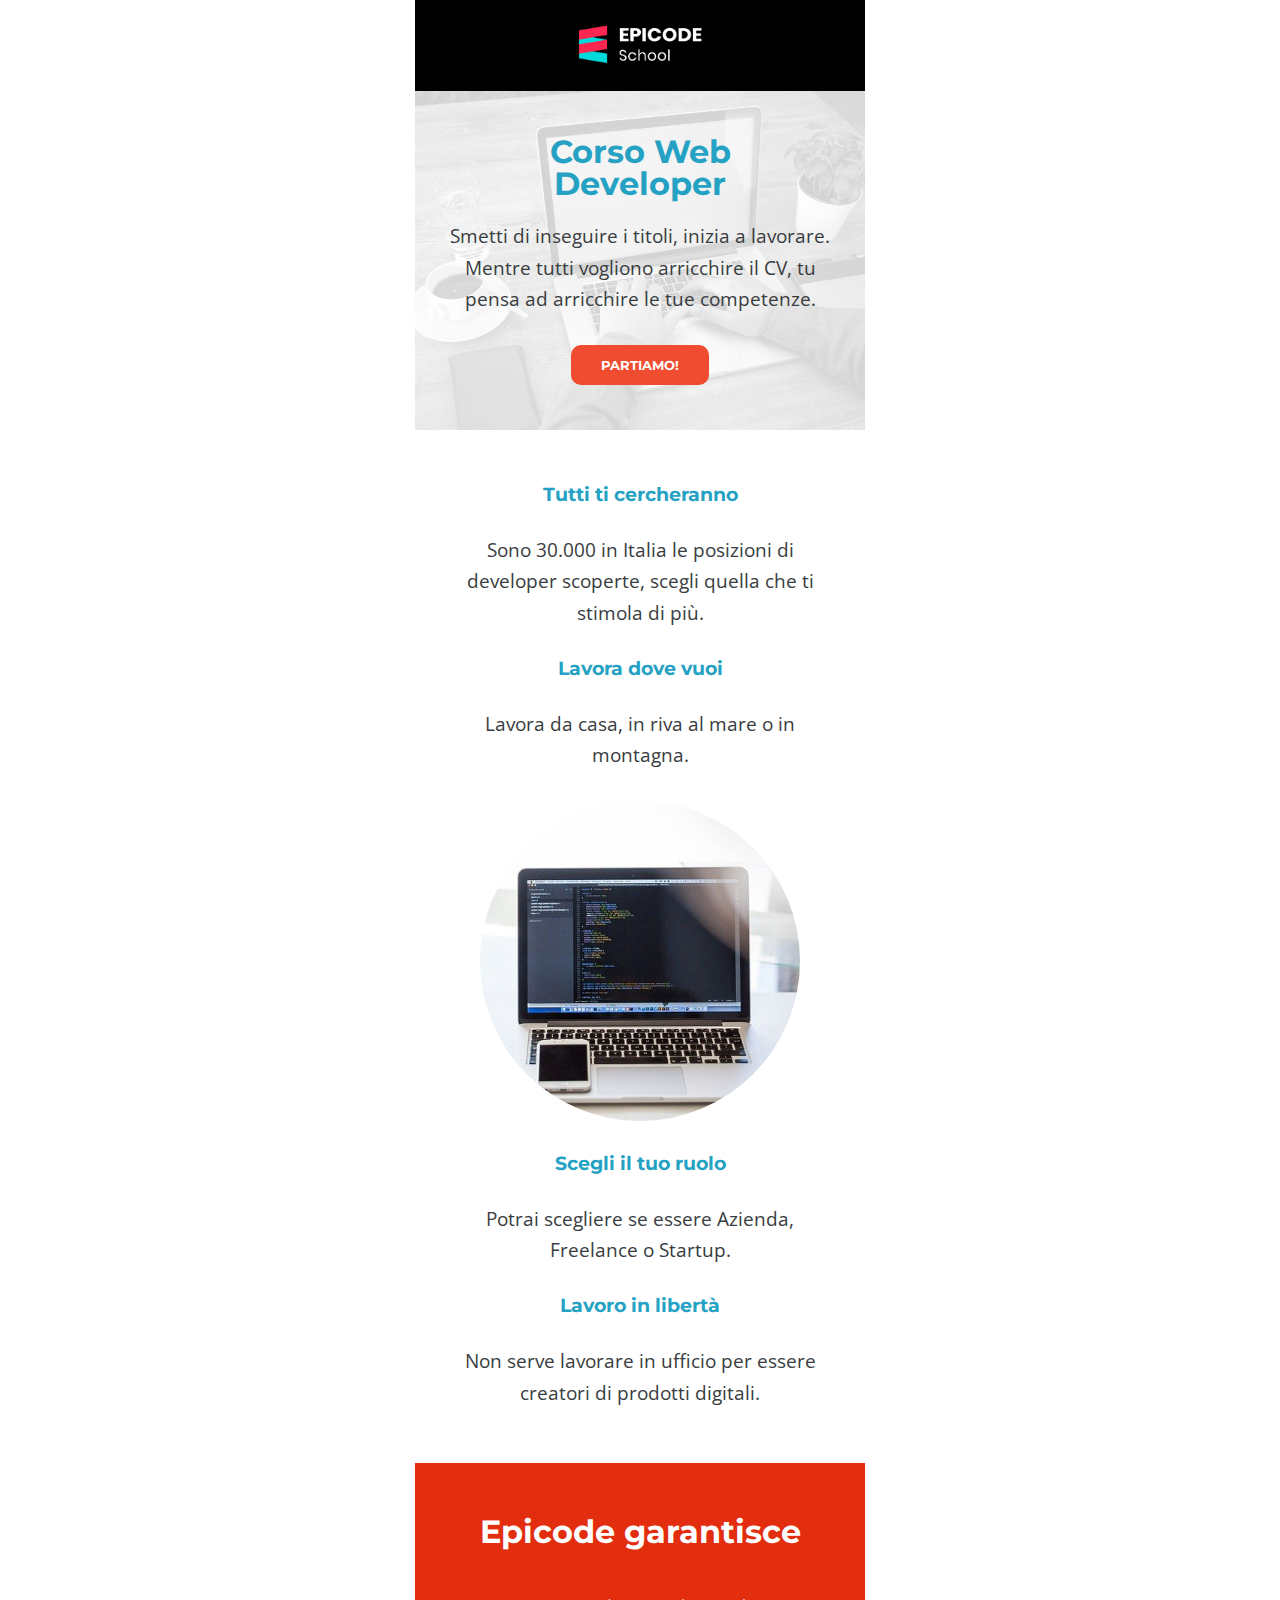
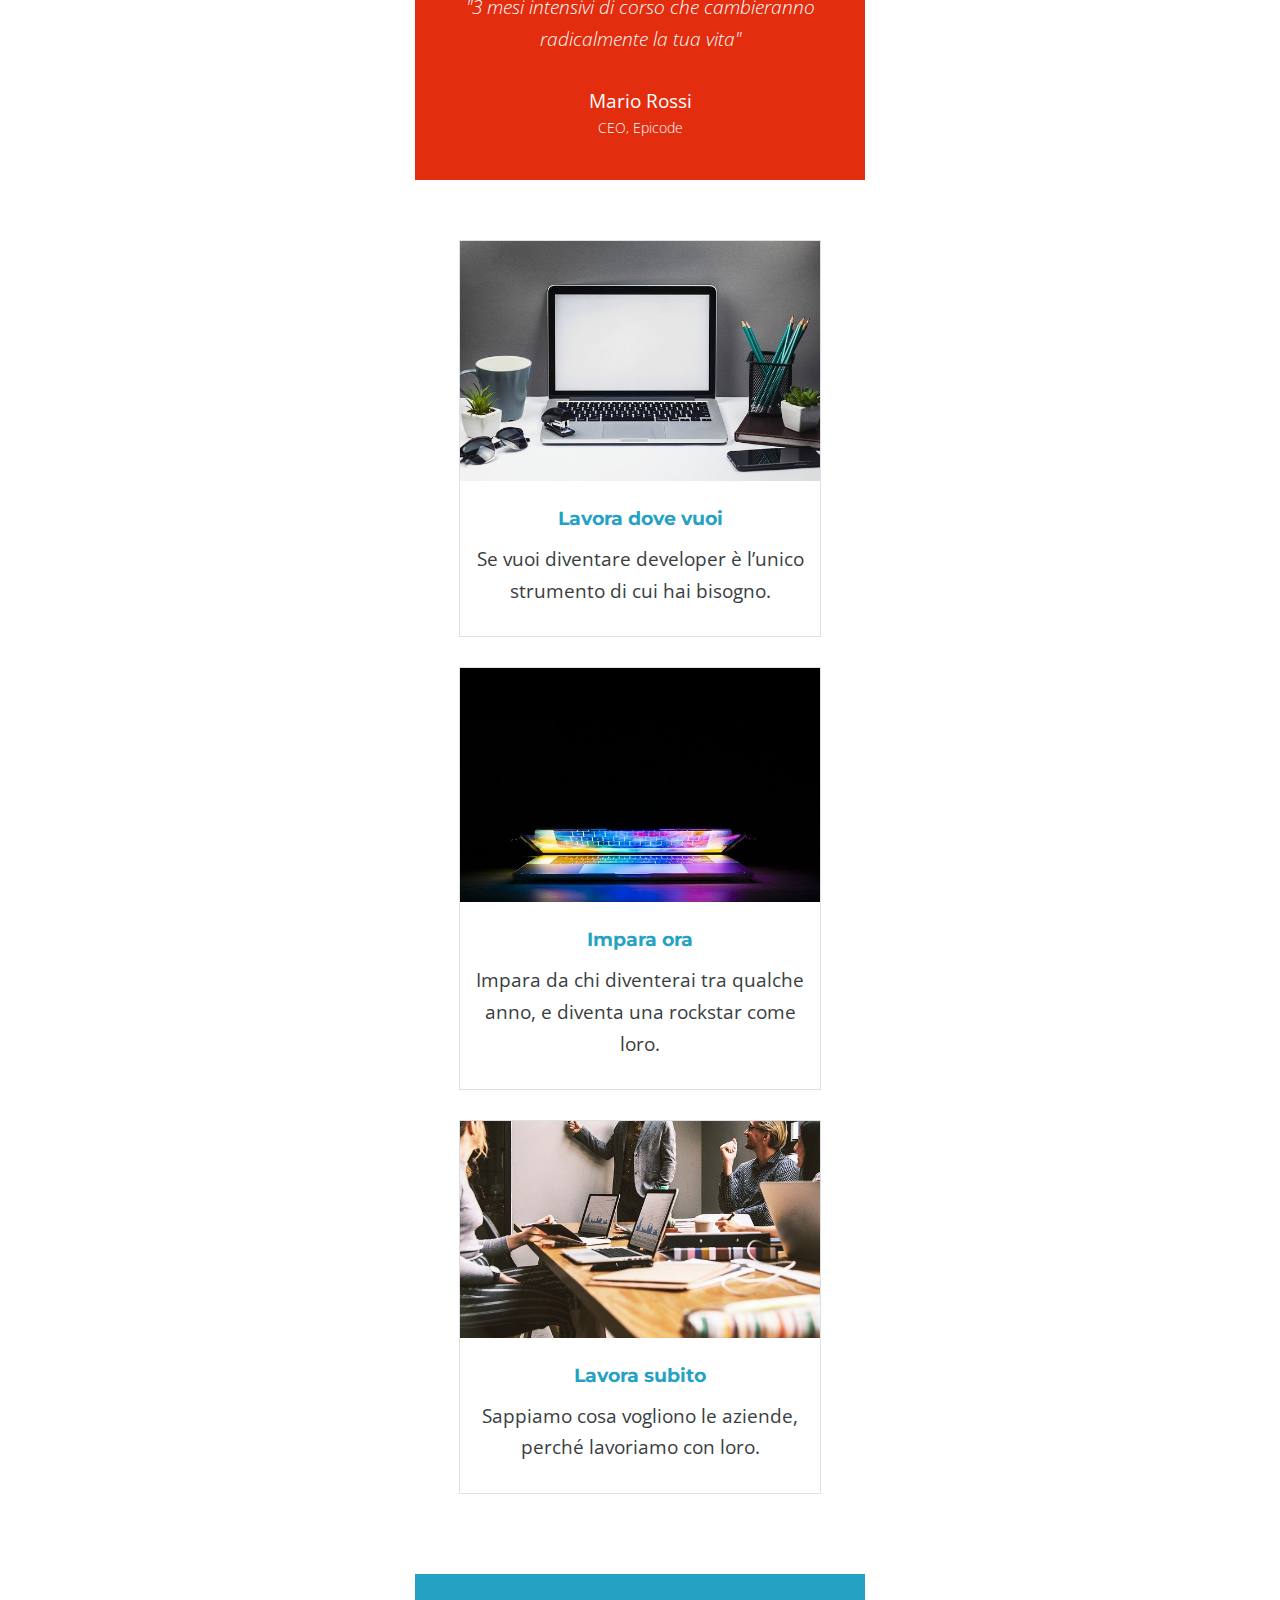
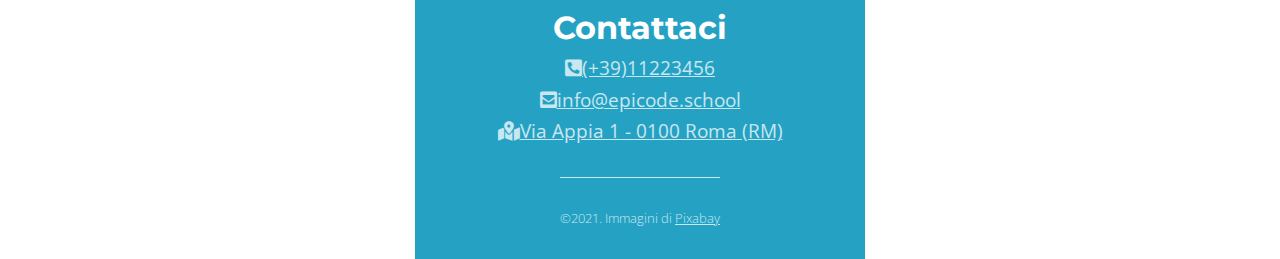
==== index.html @ f8df6973 "Upload CSS HTML IMG" ====
<!DOCTYPE html>
<html lang="en">
  <head>
    <meta charset="UTF-8" />
    <meta name="viewport" content="width=device-width, initial-scale=1.0" />
    <meta
      name="description"
      content="Da zero a Epicode con i corsi completi per diventare uno sviluppatore professionista in 3 mesi."
    />
    <title>Corso Web Developer - Epicode school</title>
    <link rel="stylesheet" href="assets/css/reset.css" />
    <link rel="stylesheet" href="assets/css/style.css" />
    <link
      rel="stylesheet"
      href="https://cdnjs.cloudflare.com/ajax/libs/font-awesome/5.15.4/css/all.min.css"
      integrity="sha512-1ycn6IcaQQ40/MKBW2W4Rhis/DbILU74C1vSrLJxCq57o941Ym01SwNsOMqvEBFlcgUa6xLiPY/NS5R+E6ztJQ=="
      crossorigin="anonymous"
      referrerpolicy="no-referrer"
    />
  </head>
  <body>
    <header>
      <div>
        <img src="assets/img/logo.png" alt="Epicode logo" />
      </div>
    </header>
    <main>
      <div class="block1">
        <h1>
          Corso Web <br />
          Developer
        </h1>
        <p>
          Smetti di inseguire i titoli, inizia a lavorare. Mentre tutti vogliono
          arricchire il CV, tu pensa ad arricchire le tue competenze.
        </p>
        <button onclick="window.location.href='#';">PARTIAMO!</button>
      </div>
      <div class="block2">
        <h2>Tutti ti cercheranno</h2>
        <p>
          Sono 30.000 in Italia le posizioni di developer scoperte, scegli
          quella che ti stimola di più.
        </p>
        <h2>Lavora dove vuoi</h2>
        <p>Lavora da casa, in riva al mare o in montagna.</p>
        <img src="assets/img/notebook.jpg" alt="notebook picture" />
        <h2>Scegli il tuo ruolo</h2>
        <p>Potrai scegliere se essere Azienda, Freelance o Startup.</p>
        <h2>Lavoro in libertà</h2>
        <p>
          Non serve lavorare in ufficio per essere creatori di prodotti
          digitali.
        </p>
      </div>
      <div class="block3">
        <h3>Epicode garantisce</h3>
        <blockquote>
          "3 mesi intensivi di corso che cambieranno radicalmente la tua vita"
        </blockquote>
        <div id="ceo">
          <p>Mario Rossi</p>
          <p id="ceo2">CEO, Epicode</p>
        </div>
      </div>
      <div class="block4">
        <div id="article1">
          <img src="assets/img/foto1.jpg" alt="foto il tuo pc" />
          <h2>Lavora dove vuoi</h2>
          <p>
            Se vuoi diventare developer è l’unico strumento di cui hai bisogno.
          </p>
        </div>
        <div id="article2">
          <img src="assets/img/foto2.jpg" alt="foto impara ora" />
          <h2>Impara ora</h2>
          <p>
            Impara da chi diventerai tra qualche anno, e diventa una rockstar
            come loro.
          </p>
        </div>
        <div id="article3">
          <img src="assets/img/foto3.jpg" alt="foto lavora subito" />
          <h2>Lavora subito</h2>
          <p>Sappiamo cosa vogliono le aziende, perché lavoriamo con loro.</p>
        </div>
      </div>
      <footer>
        <div class="contacts">
          <h3>Contattaci</h3>
          <p>
            <i class="fas fa-phone-square-alt"></i
            ><a href="tel:+3911223456">(+39)11223456</a>
          </p>
          <p>
            <i class="fas fa-envelope-square"></i
            ><a href="mailto:info@epicode.school">info@epicode.school</a>
          </p>
          <p>
            <i class="fas fa-map-marked-alt"></i
            ><a href="https://maps.app.goo.gl/o1LK3LdZtcYKMAd96" target="_blank"
              >Via Appia 1 - 0100 Roma (RM)</a
            >
          </p>
        </div>
        <div id="copyright">
          <p>
            &copy;2021. Immagini di
            <a href="http://pixabay.com" target="_blank">Pixabay</a>
          </p>
        </div>
      </footer>
    </main>
  </body>
</html>
---- assets/css/style.css ----
/* General Styles */
@import url("https://fonts.googleapis.com/css2?family=Open+Sans:ital,wght@0,300..800;1,300..800&display=swap");
@import url("https://fonts.googleapis.com/css2?family=Montserrat:ital,wght@0,100..900;1,100..900&display=swap");

body {
  max-width: 450px;
  margin-left: auto;
  margin-right: auto;
  text-align: center;
}

h1,
h2,
h4,
h5,
h6 {
  font-family: "Montserrat", sans-serif;
  line-height: 1.5em;
  color: #25a2c3;
  font-weight: 700;
}

h3 {
  font-family: "Montserrat", sans-serif;
  line-height: 1.5em;
  color: white;
  font-weight: 700;
  font-size: 2em;
}

h1 {
  line-height: 2em;
  font-size: 2em;
}

p {
  font-family: "Open Sans", sans-serif;
  line-height: 1.65em;
  font-size: 1.2rem;
  color: #393d41;
}

/* Header Styles */
header div {
  background-color: black;
  padding: 20px;
}

header img {
  width: 30%;
  margin-top: 5px;
  margin-bottom: 5px;
}

button:hover {
  width: 40%;
  cursor: pointer;
}

/* Main Styles */
.block1 {
  background-image: url(../img/banner.jpg);
  background-size: 120%;
  background-position: top;
  background-repeat: no-repeat;
  padding: 25px;
}

.block1 h1 {
  line-height: 1em;
  padding: 20px;
}

.block1 p {
  margin-bottom: 30px;
}

.block1 button {
  color: white;
  font-family: "Montserrat", sans-serif;
  font-weight: 700;
  background-color: #f04c2f;
  padding: 12px 30px;
  border-radius: 10px;
  border: 0;
  margin-bottom: 20px;
}

.block2 {
  padding: 25px;
  margin-bottom: 30px;
}

h2 {
  font-size: 1.2em;
}

.block2 h2 {
  margin-top: 25px;
  margin-bottom: 25px;
}

.block2 img {
  border-radius: 50%;
  margin-top: 30px;
  width: 80%;
}

.block3 {
  background-color: #e22d0e;
  color: white;
}

.block3 h3 {
  padding: 45px 0px 35px 0px;
}

blockquote {
  font-family: "Open Sans", sans-serif;
  line-height: 1.65em;
  font-size: 1.2rem;
  color: white;
  font-weight: 300;
  font-style: italic;
  padding-bottom: 30px;
}

.block3 p {
  color: white;
}

#ceo {
  padding-bottom: 40px;
}

#ceo2 {
  font-size: 0.9em;
  font-weight: 300;
}

.block4 {
  padding-top: 60px;
}

.block4 img {
  width: 100%;
}

.block4 p {
  padding: 10px 10px 30px 10px;
}

.block4 h2 {
  padding-top: 20px;
}

#article1,
#article2,
#article3 {
  width: 80%;
  margin-left: auto;
  margin-right: auto;
  border: 1px solid #dee1e3;
  margin-bottom: 30px;
}

/* Footer Styles */
footer {
  background-color: #25a2c3;
  margin-top: 80px;
}

.contacts {
  padding: 30px;
}

footer p {
  color: #c8e7f0;
}

footer a:link,
a:visited {
  color: #c8e7f0;
}

#copyright {
  border-top: 1px solid #c8e7f0;
  padding-top: 30px;
  padding-bottom: 30px;
  display: inline-block;
}

#copyright p {
  font-size: 0.8em;
  font-weight: 300;
}
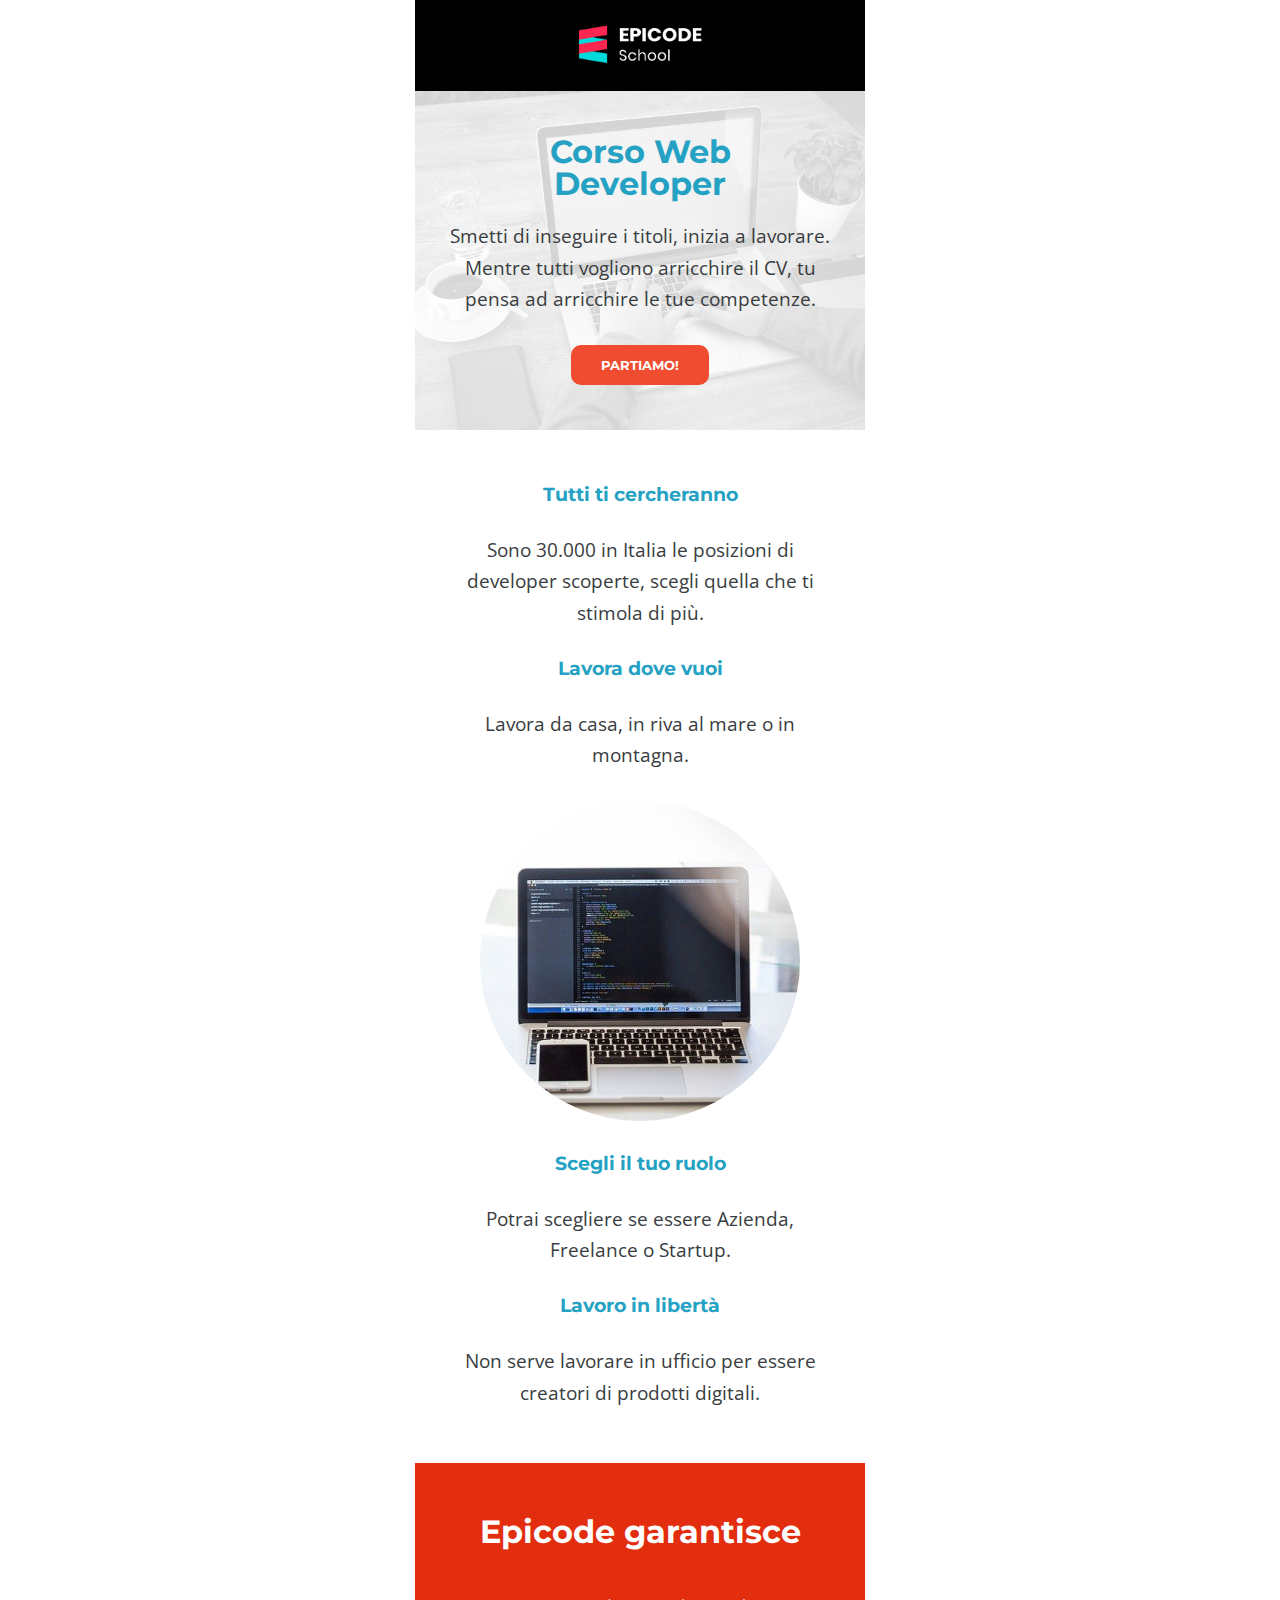
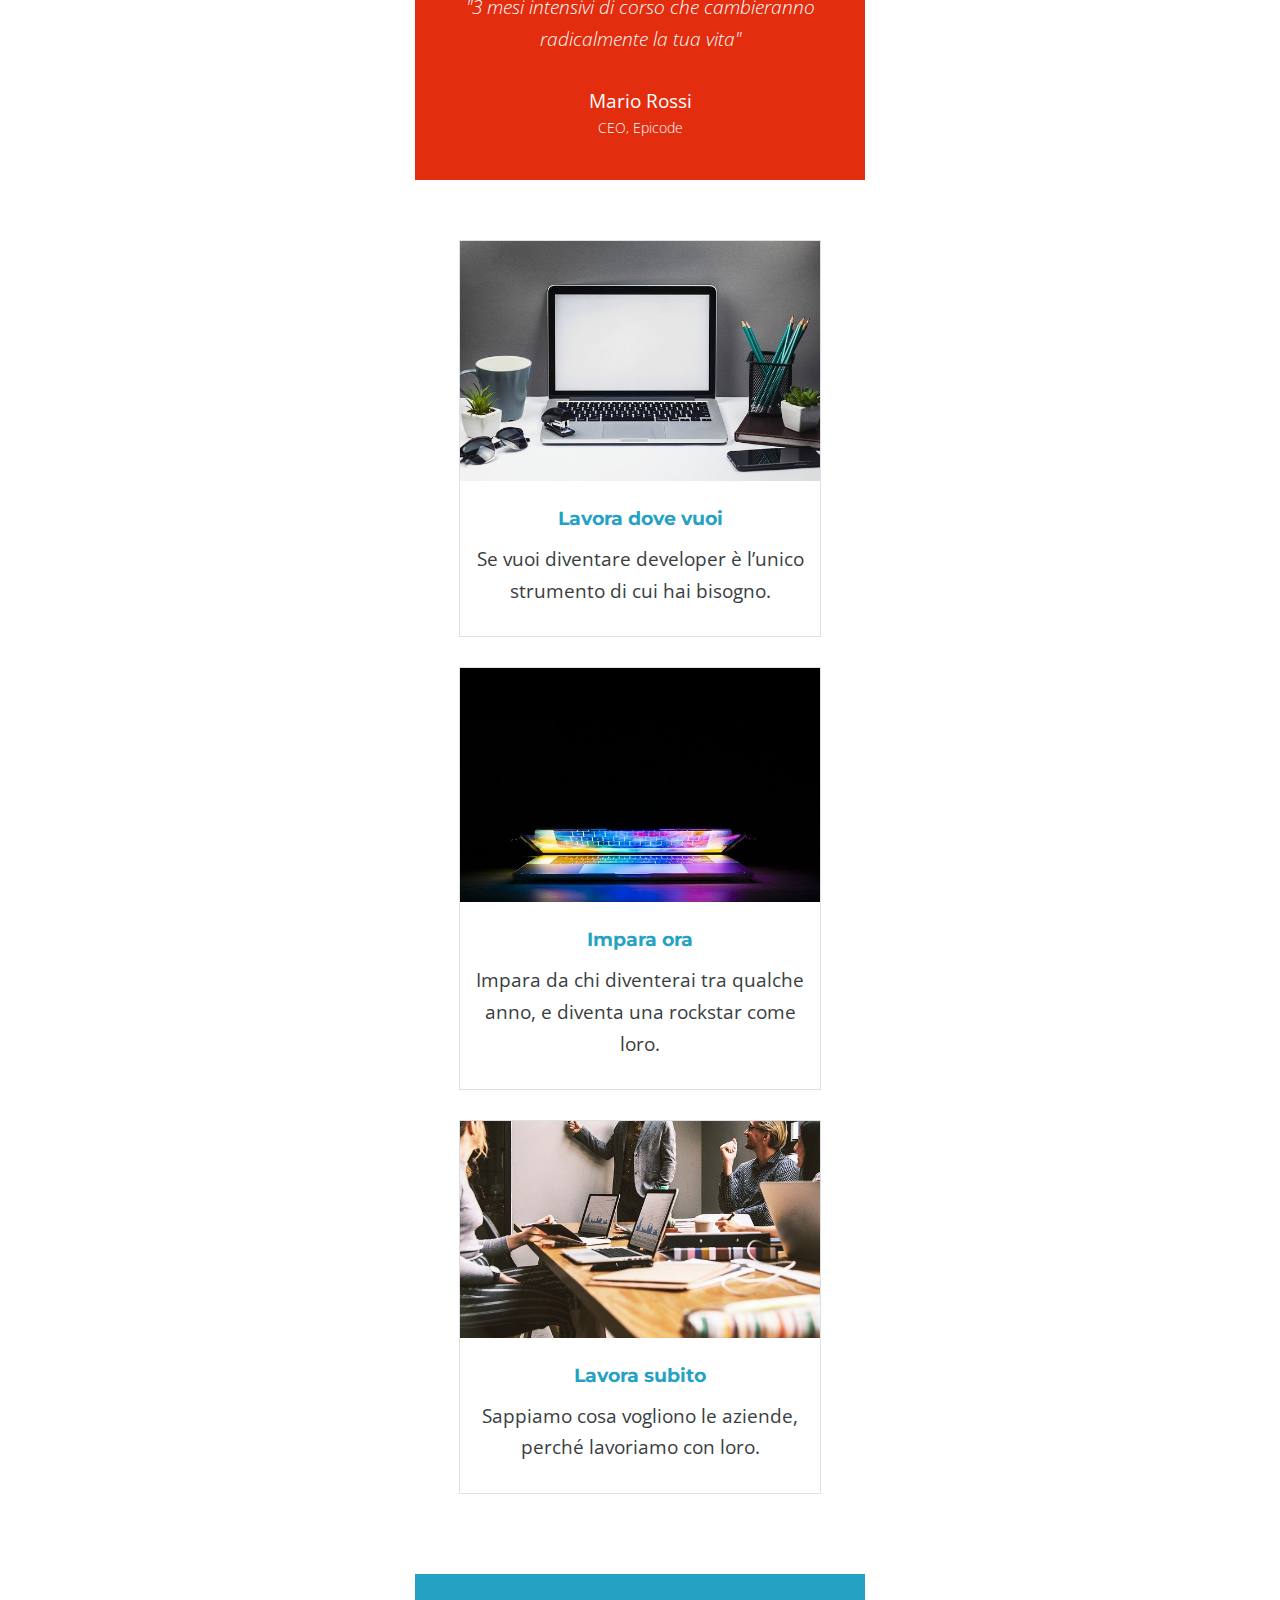
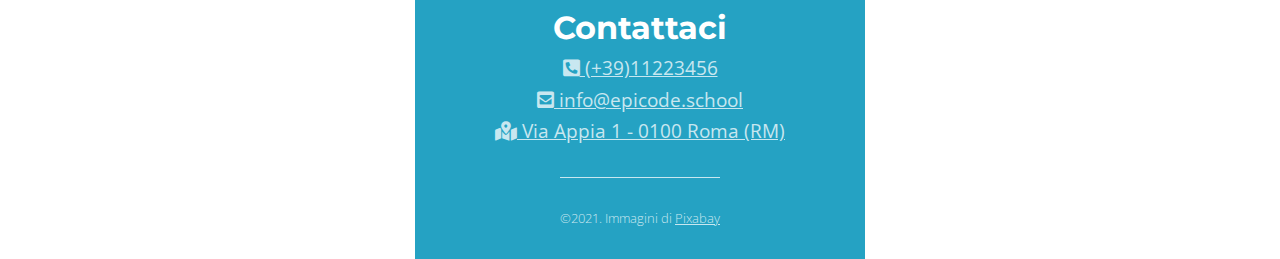
==== commit 8a5066c4: "HTML MODIFIED" ====
--- a/index.html
+++ b/index.html
@@ -90,16 +90,19 @@
           <h3>Contattaci</h3>
           <p>
             <i class="fas fa-phone-square-alt"></i
-            ><a href="tel:+3911223456">(+39)11223456</a>
+            ><a href="tel:+3911223456"> (+39)11223456</a>
           </p>
           <p>
             <i class="fas fa-envelope-square"></i
-            ><a href="mailto:info@epicode.school">info@epicode.school</a>
+            ><a href="mailto:info@epicode.school"> info@epicode.school</a>
           </p>
           <p>
             <i class="fas fa-map-marked-alt"></i
-            ><a href="https://maps.app.goo.gl/o1LK3LdZtcYKMAd96" target="_blank"
-              >Via Appia 1 - 0100 Roma (RM)</a
+            ><a
+              href="https://maps.app.goo.gl/o1LK3LdZtcYKMAd96"
+              target="_blank"
+            >
+              Via Appia 1 - 0100 Roma (RM)</a
             >
           </p>
         </div>
